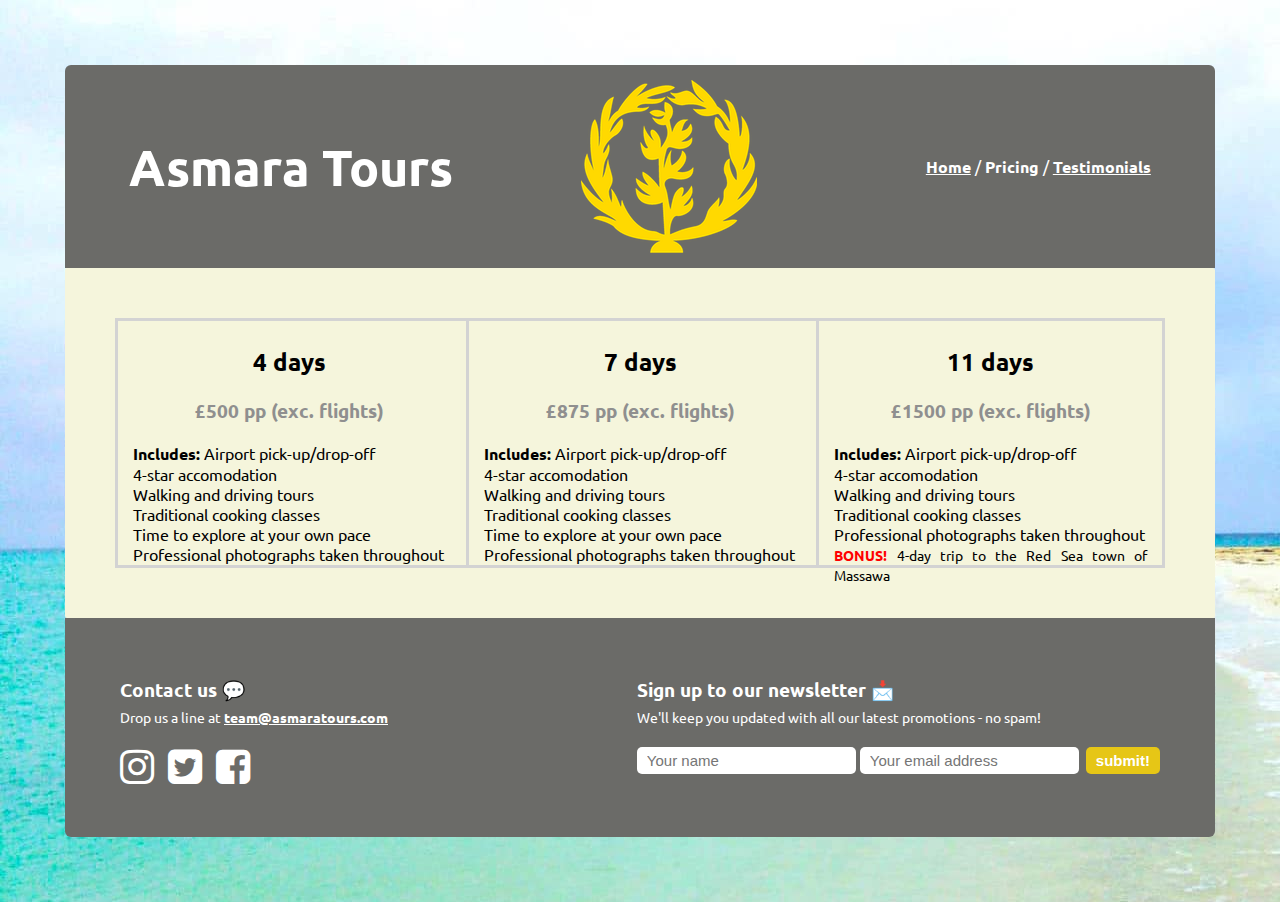
==== index2.html @ ada37fa0 "Asmara Tours" ====
<!DOCTYPE html>
<html>
    
    <head>
        <title>Asmara Tours</title>
        <link rel="stylesheet" type="text/css" href="index.css"/>
        <link rel="stylesheet" href="https://cdnjs.cloudflare.com/ajax/libs/font-awesome/4.7.0/css/font-awesome.min.css">
        <link href="https://fonts.googleapis.com/css2?family=Ubuntu&display=swap" rel="stylesheet">
        <meta charset="UTF-8">
        <script>
            function clicked(e) {
                return confirm('Thank you!');
            }
        </script>
    </head>

    <body>
        <nav>
            <h1 class="mainHeading">Asmara Tours</h1>
            <img src="emblem.png" class="emblem">
            <ul>
                <li><a href="index.html"><strong>Home</strong></a> /</li>
                <li><strong>Pricing</strong> /</li>
                <li><a href="index3.html"><strong>Testimonials</strong></a></li>
            </ul>
        </nav>

        <section class="content2">
            <div class="tier1">
                <h2>4 days</h2>
                <h3><span class="cost">£500 pp (exc. flights)</span></h3>
                <p><strong>Includes:</strong>  Airport pick-up/drop-off<br>
                4-star accomodation<br> 
                Walking and driving tours<br>
                Traditional cooking classes<br>
                Time to explore at your own pace<br>
                Professional photographs taken throughout<br></p>
            </div>

            <div class="tier2">
                <h2>7 days</h2>
                <h3><span class="cost">£875 pp (exc. flights)</span></h3>
                <p><strong>Includes:</strong> Airport pick-up/drop-off<br>
                4-star accomodation<br> 
                Walking and driving tours<br>
                Traditional cooking classes<br>
                Time to explore at your own pace<br>
                Professional photographs taken throughout<br>
                </p>
            </div>

            <div class="tier3">
                <h2>11 days</h2>
                <h3><span class="cost">£1500 pp (exc. flights)</span></h3>
                <p><strong>Includes:</strong>  Airport pick-up/drop-off<br>
                4-star accomodation<br> 
                Walking and driving tours<br>
                Traditional cooking classes<br>
                Professional photographs taken throughout<br>
                <span class="bonus1"><span class="bonus">BONUS!</span> 4-day trip to the Red Sea town of Massawa</span><br></p>
            </div>
        </section>

        <footer>
            <div class="contact_info"><h3>Contact us 💬<br/>
                <span class="contactText">Drop us a line at <a href="mailto:team@asmaratours.com">team@asmaratours.com</a></span></h3><div class="sns_logos">
                    <a href="https://www.instagram.com/" target="_blank"><i class= "fa fa-instagram fa-4x" aria-hidden="true"></i></a>
                    <a href="https://twitter.com/" target="_blank"><i class= "fa fa-twitter-square fa-4x" aria-hidden="true"></i></a>
                    <a href="https://www.facebook.com/" target="_blank"><i class= "fa fa-facebook-square fa-4x" aria-hidden="true"></i></a>
                </div>
            </div>

            <div class="newsletter"><h3>Sign up to our newsletter 📩<br/>
                <span class="newsletterText">We'll keep you updated with all our latest promotions - no spam!</span></h3>
                <div id="newsletter_form">
                    <form id="newsletter_subscribe" method="POST">
                        <input type="text" placeholder="Your name" name="name" id="name" required="required"/>
                        <input type="email" placeholder="Your email address" name="email" id="email" data-validate="validate (required, email)" required="required">
                        <button type="submit" id="submit" onclick="return clicked();">submit!</button>
                    </form>
                </div>
            </div>
        </footer>

    </body>

</html>
---- index.css ----
* {

}

body {
    background-image: url(wallpaper.jpg);
    background-color: rgb(231, 230, 230);
    font-family: 'Ubuntu', sans-serif;
    margin: 65px;
}

/*------------------------------------
Navigation
-------------------------------------*/

nav {
    display: flex;
    justify-content: space-around;
    align-items: center;

    background-color: rgb(107, 107, 104);
    border-radius: 6px 6px 0px 0px;
    color: white;
}

.emblem {
    padding: 15px 0px 15px 0px !important;
}

h1 {
    font-size: 30px;
}

.mainHeading {
    font-size: 50px;
}

ul {
    list-style: none;
}

li {
    display: inline;
}

li>a {
    color: white;
}

li>a:visited {
    color: white;
}

li>a:hover {
    color:rgb(230, 198, 22)
}

/*------------------------------------
Main body
------------------------------------*/

.content {
    display: flex;
        
    margin-top: 0px;
    border-radius: 2px;
}

.discover {
    color: rgb(189, 161, 4);
}

.company_description {
    background-color: beige;
    width: 42%;
    padding: 50px;
}

.company_gallery {
    display: flex;

    background-color: white;
    width: 58%;
}

.asmimg {
    width: 200px;
    height: 350px;
}

.asmara1, .asmara2, .asmara3 {
    flex: 1; 
    opacity: 0.8;
    transition: .5s ease;
    backface-visibility: hidden;
}

.asmara1:hover, .asmara2:hover, .asmara3:hover {
    opacity: 1;
}

/*------------------------------------
Footer
------------------------------------*/

footer {
    display: flex;
    justify-content: space-between;

    border-radius: 0px 0px 6px 6px;
    background-color: rgb(107, 107, 104);
    color: white;
    padding: 40px 55px 50px 55px;
    margin-top: 0px;
}

.newsletterText, .contactText {
    font-size: 75%;
    font-weight: normal;
    margin-bottom: 0px;
}

.contactText>a {
    color:white;
    font-weight: bold;
}

.contactText>a:hover {
    color: rgb(230, 198, 22);
}

.sns_logos {
    margin-top: 0px;
}

.fa {
    color: white;
    padding: 0px 10px 0px 0px;
    font-size: 40px !important;
}

.fa:hover {
    cursor: pointer;
    color: rgb(230, 198, 22);
}

input {
    font-size: 15px;
    border: none;
    border-radius: 5px;
    padding: 5px 10px 5px 10px;
    margin-top: 0px;
}

button {
    cursor: pointer;
    margin-left: 3px;
    background-color: rgb(230, 198, 22);
    font-weight: bold;
    color: white;
    border: none;
    border-radius: 5px;
    font-size: 15px;
    padding: 5px 10px 5px 10px;
}

button:hover {
    background-color: white;
    color: rgb(230, 198, 22);
}

/*---------------------------------------
Pricing
----------------------------------------*/

.content2 {
    display: flex;
    justify-content: space-evenly;
        
    margin-top: 0px;
    border-radius: 2px;
    padding: 50px;
    background-color: beige;
    text-align: justify;
    height: 250px;
}

.tier1, .tier2, .tier3 {
    border: solid lightgray 3px;
    padding: 5px 15px 20px 15px;
    width: 33.33%;
}

.tier1, .tier2 {
    padding-right: 20px;
    border-right: 0px;
}

.tier1>h2, .tier2>h2, .tier3>h2,
.tier1>h3, .tier2>h3, .tier3>h3 {
    text-align: center;
}

.bonus {
    font-weight: bold;
    color: red;
}

.bonus1 {
    font-size: 90%;
}

.cost {
    color: rgb(143, 143, 143);
}


/*---------------------------------------
Testimonials
----------------------------------------*/

.content3 {
    display: flex;
    height: 350px;
}

.testimonial {
    margin-top: 0px;
    margin-bottom: 0px;
    border-radius: 2px;
    padding: 50px;
    background-color: beige;
    text-align: justify;
    height: 250px;
}

.testimonialPhoto {
    background-color: cream;
    width: 50%;
    margin-bottom: 0px;
}

.testi {
    height: 350px;
    width: 650px;
    flex: 1;
    opacity: 0.8;
    transition: .5s ease;
    backface-visibility: hidden;
}

.testi:hover {
    opacity: 1;
}

.location {
    color: rgb(143, 143, 143);
}

.testimonial>a {
    font-weight: bold;
    color: black;
}

.testimonial>a:visited {
    color: black;
}

.testimonial {
    width: 50%;
}

a:hover {
    color:rgb(230, 198, 22) !important;
}
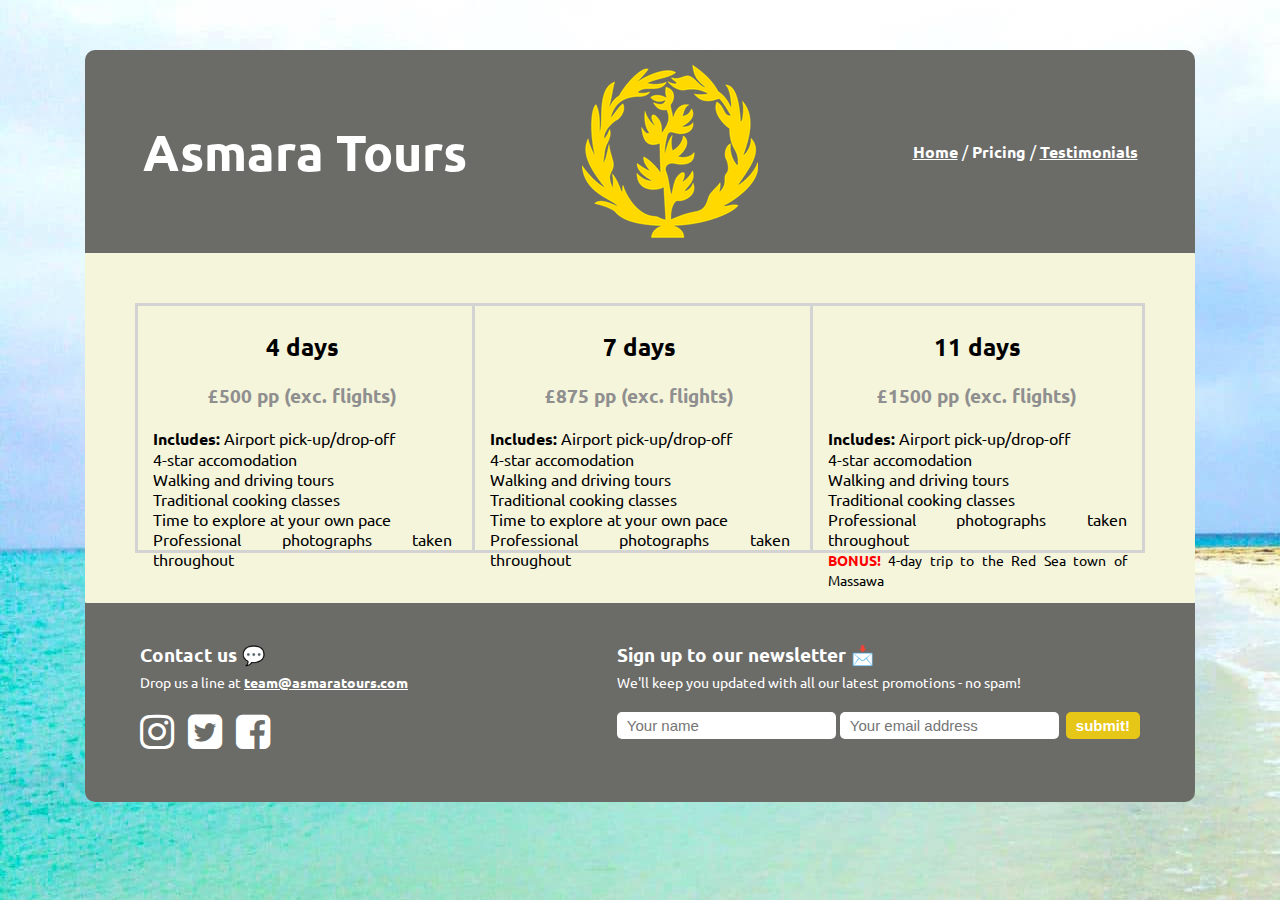
==== commit 56e31732: "Asmara Tours" ====
--- a/index2.html
+++ b/index2.html
@@ -9,7 +9,7 @@
         <meta charset="UTF-8">
         <script>
             function clicked(e) {
-                return confirm('Thank you!');
+                return confirm('Thank you! Please look out for a confirmational email.');
             }
         </script>
     </head>
--- a/index.css
+++ b/index.css
@@ -1,13 +1,10 @@
-
-* {
-
-}
 
 body {
     background-image: url(wallpaper.jpg);
+    background-attachment: fixed;
     background-color: rgb(231, 230, 230);
     font-family: 'Ubuntu', sans-serif;
-    margin: 65px;
+    margin: 50px 85px 85px 85px;
 }
 
 /*------------------------------------
@@ -20,7 +17,7 @@
     align-items: center;
 
     background-color: rgb(107, 107, 104);
-    border-radius: 6px 6px 0px 0px;
+    border-radius: 10px 10px 0px 0px;
     color: white;
 }
 
@@ -44,11 +41,7 @@
     display: inline;
 }
 
-li>a {
-    color: white;
-}
-
-li>a:visited {
+li>a, li>a:visited {
     color: white;
 }
 
@@ -108,10 +101,10 @@
     display: flex;
     justify-content: space-between;
 
-    border-radius: 0px 0px 6px 6px;
+    border-radius: 0px 0px 10px 10px;
     background-color: rgb(107, 107, 104);
     color: white;
-    padding: 40px 55px 50px 55px;
+    padding: 20px 55px 50px 55px;
     margin-top: 0px;
 }
 
